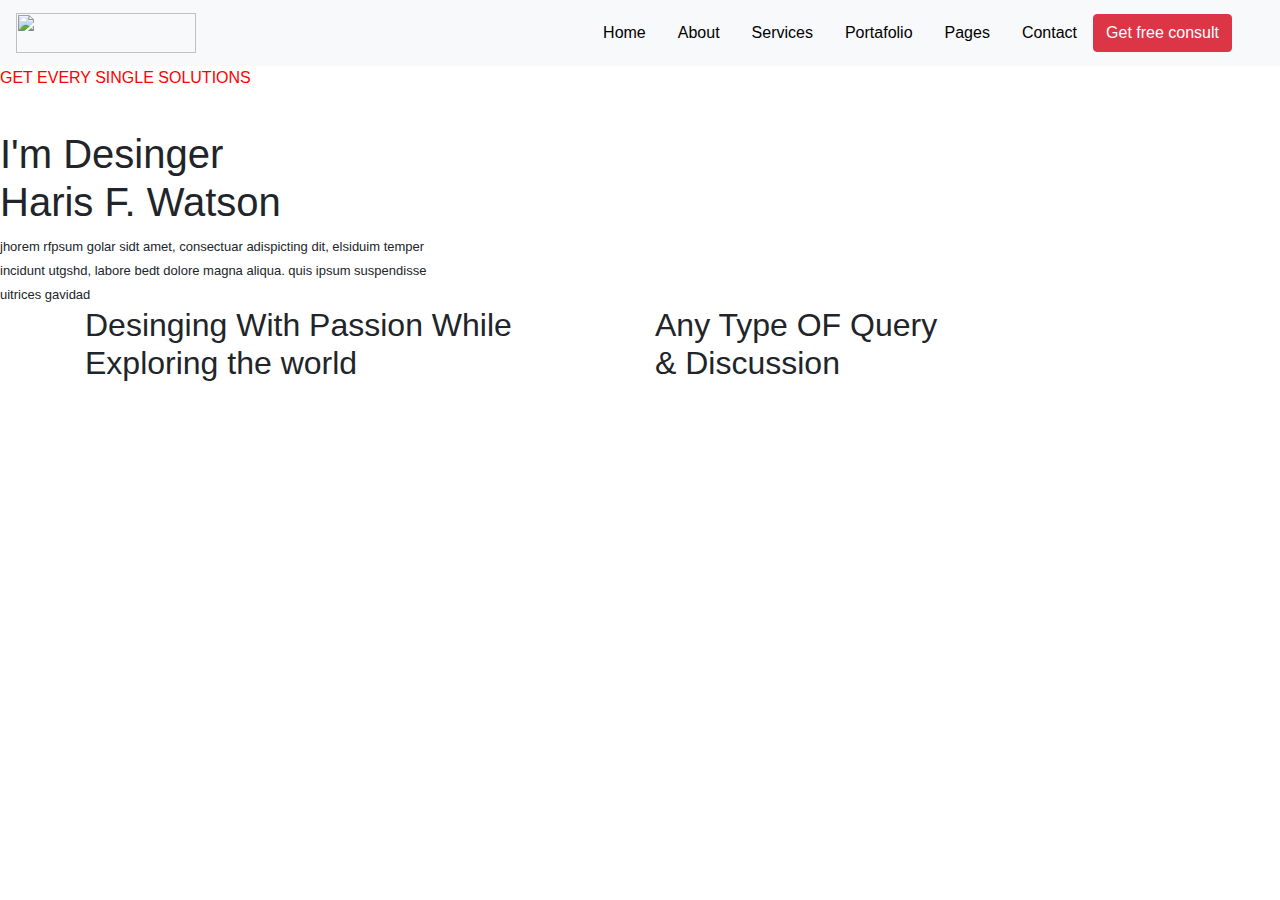
==== index.html @ 94a4fc60 "feat: website creation" ====
<!doctype html>
<html lang="en">
<head>
    <link href="style.css" rel="stylesheet" type="text/css">
    <!-- Meta tags -->
    <meta charset="utf-8" />
    <meta name="viewport" content="width=device-width, initial-scale=1, shrink-to-fit=no" />
    <!-- Bootstrap CSS -->
    <link rel="stylesheet" href="https://stackpath.bootstrapcdn.com/bootstrap/4.5.2/css/bootstrap.min.css" integrity="sha384-JcKb8q3iqJ61gNV9KGb8thSsNjpSL0n8PARn9HuZOnIxN0hoP+VmmDGMN5t9UJ0Z" crossorigin="anonymous">
 
</head>
<nav class="navbar navbar-light bg-light justify-content-between">
    <a class="navbar-brand"><img class="ima" src="../../../assets/logo.png" width="180" height="40"></a>
    <form class="form-inline">
        <a class="nav-item nav-link" href="#" style="color:#000000" class="but">Home</a>
        <a class="nav-item nav-link" href="#" style="color:#000000" class="but">About</a>
        <a class="nav-item nav-link" href="#" style="color:#000000" class="but">Services</a>
        <a class="nav-item nav-link" href="#" style="color:#000000" class="but">Portafolio</a>
        <a class="nav-item nav-link" href="#" style="color:#000000" class="but">Pages</a>
        <a class="nav-item nav-link" href="#" style="color:#000000" class="but">Contact</a>
      <button class="btn btn-danger" type="submit">Get free consult</button>
      <a class="nav-item nav-link" class="esp"></a>
    </form>
  </nav>
 
<body background="../../../assets/fondo.jpg" style="background-repeat: no-repeat; background-attachment: fixed;">

    <!-- JavaScript -->
    <script src="https://code.jquery.com/jquery-3.5.1.slim.min.js" integrity="sha384-DfXdz2htPH0lsSSs5nCTpuj/zy4C+OGpamoFVy38MVBnE+IbbVYUew+OrCXaRkfj" crossorigin="anonymous"></script>
    <script src="https://cdn.jsdelivr.net/npm/popper.js@1.16.1/dist/umd/popper.min.js" integrity="sha384-9/reFTGAW83EW2RDu2S0VKaIzap3H66lZH81PoYlFhbGU+6BZp6G7niu735Sk7lN" crossorigin="anonymous"></script>
    <script src="https://stackpath.bootstrapcdn.com/bootstrap/4.5.2/js/bootstrap.min.js" integrity="sha384-B4gt1jrGC7Jh4AgTPSdUtOBvfO8shuf57BaghqFfPlYxofvL8/KUEfYiJOMMV+rV" crossorigin="anonymous"></script>
  
    <div class="layer">
        <div class="layer1">
            <p style="color:rgb(255, 0, 0)">GET EVERY SINGLE SOLUTIONS</p>
            <br>
            <h1>I'm Desinger <br>
            Haris F. Watson</h1>
            <FONT SIZE=2>
                jhorem rfpsum golar sidt amet, consectuar adispicting dit, elsiduim temper <br>
                incidunt utgshd, labore bedt dolore magna aliqua. quis ipsum suspendisse <br>
                uitrices gavidad
            </FONT>
            
            
        </div>
    </div>

    
    <div class="cont">
        <div class="layfi"> 
            <div class="container">
                <div class="row">
                  <div class="col-sm">
                    <h2>Desinging With Passion While <br>
                        Exploring the world</h2>
                  </div>
                  <div class="col-sm">
                    <h2> Any Type OF Query <br>
                        & Discussion</h2>
                  </div>
                </div>
              </div>
        </div>
    </div>
    
    
    
</body>
</html>
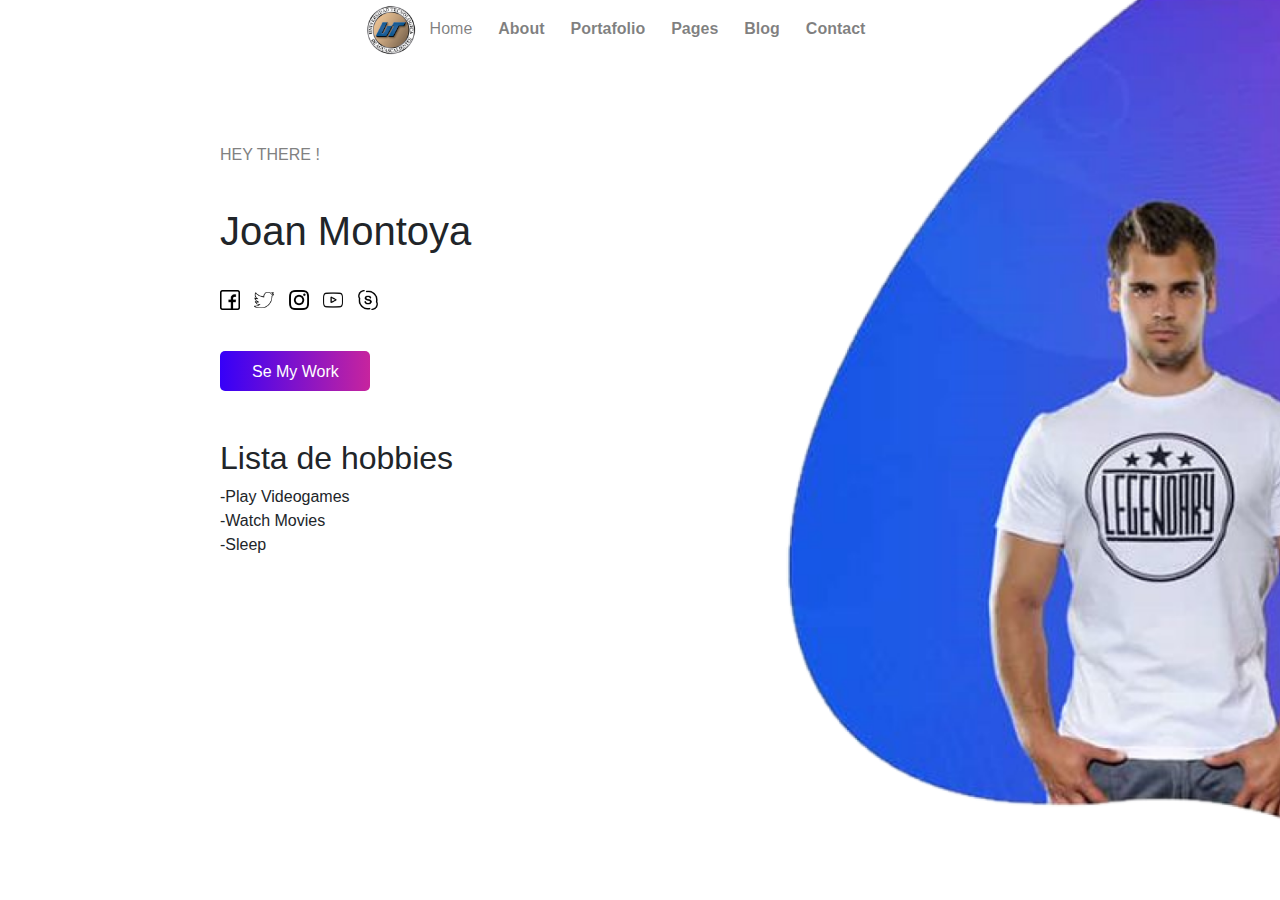
==== commit 04a3eeec: "feat: finish first development block" ====
--- a/index.html
+++ b/index.html
@@ -9,37 +9,62 @@
     <link rel="stylesheet" href="https://stackpath.bootstrapcdn.com/bootstrap/4.5.2/css/bootstrap.min.css" integrity="sha384-JcKb8q3iqJ61gNV9KGb8thSsNjpSL0n8PARn9HuZOnIxN0hoP+VmmDGMN5t9UJ0Z" crossorigin="anonymous">
  
 </head>
-<nav class="navbar navbar-light bg-light justify-content-between">
-    <a class="navbar-brand"><img class="ima" src="../../../assets/logo.png" width="180" height="40"></a>
-    <form class="form-inline">
-        <a class="nav-item nav-link" href="#" style="color:#000000" class="but">Home</a>
-        <a class="nav-item nav-link" href="#" style="color:#000000" class="but">About</a>
-        <a class="nav-item nav-link" href="#" style="color:#000000" class="but">Services</a>
-        <a class="nav-item nav-link" href="#" style="color:#000000" class="but">Portafolio</a>
-        <a class="nav-item nav-link" href="#" style="color:#000000" class="but">Pages</a>
-        <a class="nav-item nav-link" href="#" style="color:#000000" class="but">Contact</a>
-      <button class="btn btn-danger" type="submit">Get free consult</button>
-      <a class="nav-item nav-link" class="esp"></a>
-    </form>
+  <nav class="navbar navbar-expand-lg navbar-light " style="background-color: #169eff00;">
+    <a class="navbar-brand"><img class="ima" src="/assest/logo.png" width="50" height="50"></a>
+    <div class="container-fluid">
+        <ul class="navbar-nav mx-auto">
+          <li class="nav-item">
+            <a class="nav-link" href="#">Home</a>
+          </li>
+          <li class="nav-item">
+            <a class="nav-link" href="#"><b>About</b></a>
+          </li>
+          <li class="nav-item">
+            <a class="nav-link" href="#"><b>Portafolio</b></a>
+          </li>
+          <li class="nav-item">
+            <a class="nav-link" href="#"><b>Pages</b></a>
+          </li>
+          <li class="nav-item">
+            <a class="nav-link" href="#"><b>Blog</b></a>
+          </li>
+          <li class="nav-item">
+            <a class="nav-link" href="#"><b>Contact</b></a>
+          </li>
+        </ul>
+      </div>
+    </div>
   </nav>
  
-<body background="../../../assets/fondo.jpg" style="background-repeat: no-repeat; background-attachment: fixed;">
-
+<body>
     <!-- JavaScript -->
     <script src="https://code.jquery.com/jquery-3.5.1.slim.min.js" integrity="sha384-DfXdz2htPH0lsSSs5nCTpuj/zy4C+OGpamoFVy38MVBnE+IbbVYUew+OrCXaRkfj" crossorigin="anonymous"></script>
     <script src="https://cdn.jsdelivr.net/npm/popper.js@1.16.1/dist/umd/popper.min.js" integrity="sha384-9/reFTGAW83EW2RDu2S0VKaIzap3H66lZH81PoYlFhbGU+6BZp6G7niu735Sk7lN" crossorigin="anonymous"></script>
     <script src="https://stackpath.bootstrapcdn.com/bootstrap/4.5.2/js/bootstrap.min.js" integrity="sha384-B4gt1jrGC7Jh4AgTPSdUtOBvfO8shuf57BaghqFfPlYxofvL8/KUEfYiJOMMV+rV" crossorigin="anonymous"></script>
   
+    <img class="fond" src="/assest/image.png" height="100%" align="right">
     <div class="layer">
         <div class="layer1">
-            <p style="color:rgb(255, 0, 0)">GET EVERY SINGLE SOLUTIONS</p>
+            <p style="color:rgb(129, 129, 129)">HEY THERE ! </p>
             <br>
-            <h1>I'm Desinger <br>
-            Haris F. Watson</h1>
-            <FONT SIZE=2>
-                jhorem rfpsum golar sidt amet, consectuar adispicting dit, elsiduim temper <br>
-                incidunt utgshd, labore bedt dolore magna aliqua. quis ipsum suspendisse <br>
-                uitrices gavidad
+            <h1>Joan Montoya</h1>
+            <br>
+              <p>
+                <img src="/assest/facebook.png" height="20px" class="logs">
+                <img src="/assest/gorjeo.png" height="20px" class="logs">
+                <img src="/assest/instagram.png" height="20px" class="logs">
+                <img src="/assest/youtube.png" height="20px" class="logs">
+                <img src="/assest/logotipo-de-skype.png" height="20px" class="logs">
+              </p>
+              <br>
+              <div class="ejemplo1">Se My Work</div>
+              <br>
+              <br>
+              <h2>Lista de hobbies</h2>
+            <FONT SIZE=3>
+                -Play Videogames <br>
+                -Watch Movies <br>
+                -Sleep
             </FONT>
             
             
@@ -47,25 +72,6 @@
     </div>
 
     
-    <div class="cont">
-        <div class="layfi"> 
-            <div class="container">
-                <div class="row">
-                  <div class="col-sm">
-                    <h2>Desinging With Passion While <br>
-                        Exploring the world</h2>
-                  </div>
-                  <div class="col-sm">
-                    <h2> Any Type OF Query <br>
-                        & Discussion</h2>
-                  </div>
-                </div>
-              </div>
-        </div>
-    </div>
-    
-    
-    
 </body>
 </html>
 
--- a/style.css
+++ b/style.css
@@ -0,0 +1,65 @@
+.ima {
+    position: absolute;
+    margin-left: 350px;
+    margin-right: 50px;
+    top: 5px;
+}
+nav ul{
+    list-style: none;
+    display: inline-block;
+    padding:1px;
+    margin-left: 5px;
+    margin-right: 5px;
+ }
+ nav ul li{
+    float: left;
+    margin-top: 0px;
+    margin-left: 5px;
+    margin-right: 5px;
+}
+.fond{
+    position: absolute;
+    float: right;
+    top: 0px;
+    margin-left: 61%;
+}
+.logs{
+    margin-right: 10px;
+}
+.ejemplo1 { 
+    background: linear-gradient( 90deg, #3600f8 0%, #c7249e 100%); 
+    text-decoration:none;
+    font-weight: 16px;
+    font-size: 16px;
+    color:#ffffff;
+    padding-top:9px;
+    padding-bottom:10px;
+    padding-left:32px;
+    padding-right:20px;
+    height: 40px;
+    width: 150px;
+    border-color: #d8d8d800;
+    border-width: 3px;
+    border-radius:5px;
+}
+.ejemplo1:hover { 
+    background: linear-gradient( 90deg, #704af8 0%, #f76dd4 100%);
+    transition: all .3s;
+}
+
+
+
+
+
+.layer{
+    margin-left: 0px;
+    margin-top: 0px;
+    background-color: rgba(255, 255, 255, 0);
+}
+.layer1{
+    
+    margin-left: 220px;
+    margin-top: 85px;
+    height: 300px;
+    width: 600px;
+}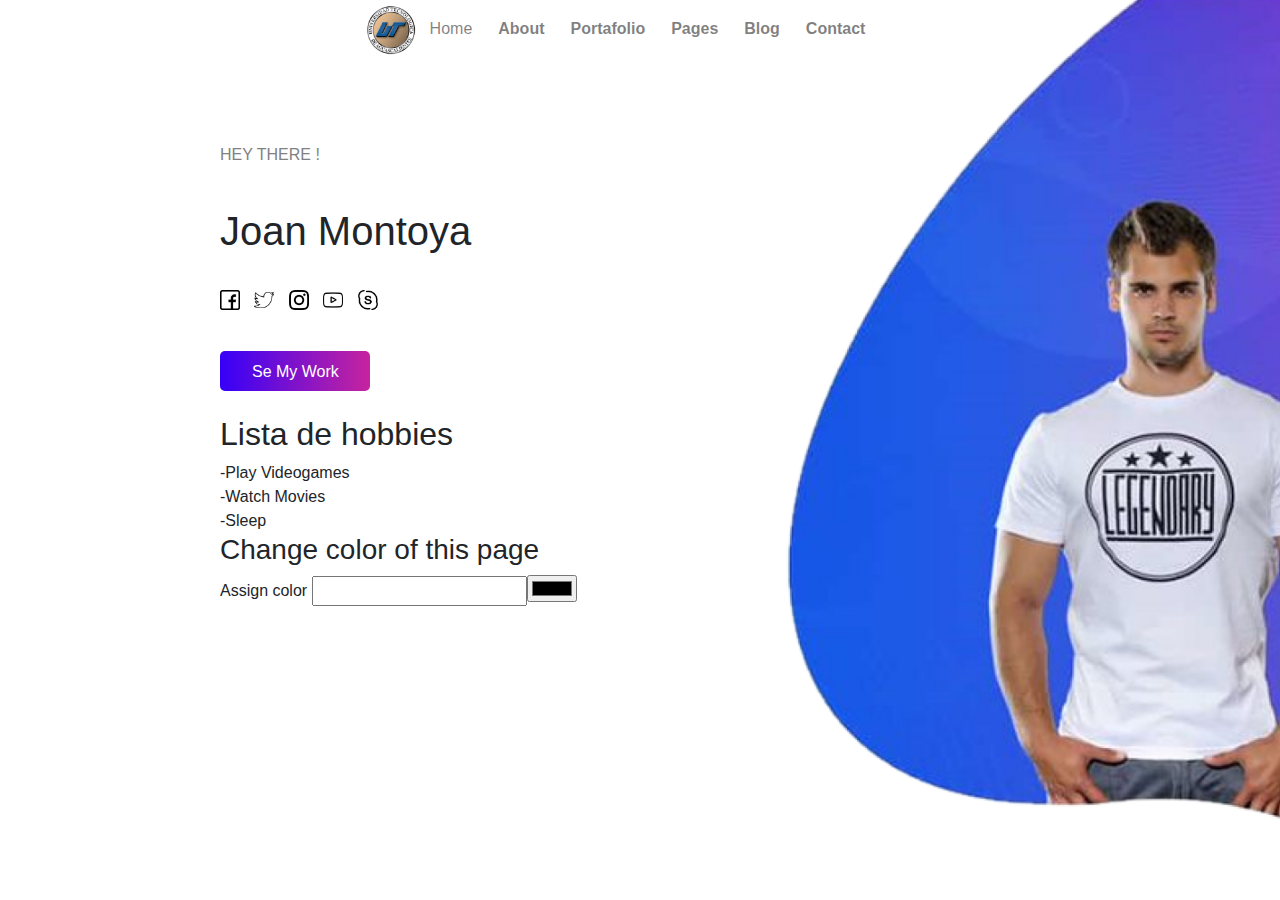
==== commit 3e8246bb: "feat: color change function" ====
--- a/index.html
+++ b/index.html
@@ -7,42 +7,43 @@
     <meta name="viewport" content="width=device-width, initial-scale=1, shrink-to-fit=no" />
     <!-- Bootstrap CSS -->
     <link rel="stylesheet" href="https://stackpath.bootstrapcdn.com/bootstrap/4.5.2/css/bootstrap.min.css" integrity="sha384-JcKb8q3iqJ61gNV9KGb8thSsNjpSL0n8PARn9HuZOnIxN0hoP+VmmDGMN5t9UJ0Z" crossorigin="anonymous">
- 
+    <script src="script.js"></script>
 </head>
   <nav class="navbar navbar-expand-lg navbar-light " style="background-color: #169eff00;">
     <a class="navbar-brand"><img class="ima" src="/assest/logo.png" width="50" height="50"></a>
     <div class="container-fluid">
         <ul class="navbar-nav mx-auto">
           <li class="nav-item">
-            <a class="nav-link" href="#">Home</a>
+            <a class="nav-link" href="/index.html">Home</a>
           </li>
           <li class="nav-item">
-            <a class="nav-link" href="#"><b>About</b></a>
+            <a class="nav-link" href="/construccion.html"><b>About</b></a>
           </li>
           <li class="nav-item">
-            <a class="nav-link" href="#"><b>Portafolio</b></a>
+            <a class="nav-link" href="/construccion.html"><b>Portafolio</b></a>
           </li>
           <li class="nav-item">
-            <a class="nav-link" href="#"><b>Pages</b></a>
+            <a class="nav-link" href="/construccion.html"><b>Pages</b></a>
           </li>
           <li class="nav-item">
-            <a class="nav-link" href="#"><b>Blog</b></a>
+            <a class="nav-link" href="/construccion.html"><b>Blog</b></a>
           </li>
           <li class="nav-item">
-            <a class="nav-link" href="#"><b>Contact</b></a>
+            <a class="nav-link" href="/construccion.html"><b>Contact</b></a>
           </li>
         </ul>
       </div>
     </div>
   </nav>
  
-<body>
+<body  id="main">
     <!-- JavaScript -->
     <script src="https://code.jquery.com/jquery-3.5.1.slim.min.js" integrity="sha384-DfXdz2htPH0lsSSs5nCTpuj/zy4C+OGpamoFVy38MVBnE+IbbVYUew+OrCXaRkfj" crossorigin="anonymous"></script>
     <script src="https://cdn.jsdelivr.net/npm/popper.js@1.16.1/dist/umd/popper.min.js" integrity="sha384-9/reFTGAW83EW2RDu2S0VKaIzap3H66lZH81PoYlFhbGU+6BZp6G7niu735Sk7lN" crossorigin="anonymous"></script>
     <script src="https://stackpath.bootstrapcdn.com/bootstrap/4.5.2/js/bootstrap.min.js" integrity="sha384-B4gt1jrGC7Jh4AgTPSdUtOBvfO8shuf57BaghqFfPlYxofvL8/KUEfYiJOMMV+rV" crossorigin="anonymous"></script>
   
     <img class="fond" src="/assest/image.png" height="100%" align="right">
+
     <div class="layer">
         <div class="layer1">
             <p style="color:rgb(129, 129, 129)">HEY THERE ! </p>
@@ -50,15 +51,14 @@
             <h1>Joan Montoya</h1>
             <br>
               <p>
-                <img src="/assest/facebook.png" height="20px" class="logs">
-                <img src="/assest/gorjeo.png" height="20px" class="logs">
-                <img src="/assest/instagram.png" height="20px" class="logs">
-                <img src="/assest/youtube.png" height="20px" class="logs">
-                <img src="/assest/logotipo-de-skype.png" height="20px" class="logs">
+                <a title="Pagina" href="/construccion.html" class="link"><img src="/assest/facebook.png" height="20px" class="logs"></a>
+                <a title="Pagina" href="/construccion.html" class="link"><img src="/assest/gorjeo.png" height="20px" class="logs"></a>
+                <a title="Pagina" href="/construccion.html" class="link"><img src="/assest/instagram.png" height="20px" class="logs"></a>
+                <a title="Pagina" href="/construccion.html" class="link"><img src="/assest/youtube.png" height="20px" class="logs"></a>
+                <a title="Pagina" href="/construccion.html" class="link"><img src="/assest/logotipo-de-skype.png" height="20px" class="logs"></a>
               </p>
               <br>
-              <div class="ejemplo1">Se My Work</div>
-              <br>
+              <a title="Pagina" href="/construccion.html" class="link"><div class="ejemplo1">Se My Work</div></a>
               <br>
               <h2>Lista de hobbies</h2>
             <FONT SIZE=3>
@@ -66,12 +66,11 @@
                 -Watch Movies <br>
                 -Sleep
             </FONT>
-            
-            
+            <br>
+            <h3>Change color of this page </h3>
+            <p>Assign color <input type="text" id="selector" oninput="changeColor(this)"><input type="color" id="selector" oninput="changeColor(this)"></p>
         </div>
     </div>
-
-    
 </body>
 </html>
 
--- a/style.css
+++ b/style.css
@@ -1,9 +1,3 @@
-.ima {
-    position: absolute;
-    margin-left: 350px;
-    margin-right: 50px;
-    top: 5px;
-}
 nav ul{
     list-style: none;
     display: inline-block;
@@ -11,20 +5,27 @@
     margin-left: 5px;
     margin-right: 5px;
  }
+
  nav ul li{
     float: left;
     margin-top: 0px;
     margin-left: 5px;
     margin-right: 5px;
 }
+
 .fond{
     position: absolute;
     float: right;
     top: 0px;
     margin-left: 61%;
 }
+
 .logs{
     margin-right: 10px;
+}
+
+.link :hover{
+    background: linear-gradient( 90deg, #3600f8 0%, #c7249e 100%); 
 }
 .ejemplo1 { 
     background: linear-gradient( 90deg, #3600f8 0%, #c7249e 100%); 
@@ -42,22 +43,26 @@
     border-width: 3px;
     border-radius:5px;
 }
+
 .ejemplo1:hover { 
     background: linear-gradient( 90deg, #704af8 0%, #f76dd4 100%);
     transition: all .3s;
 }
 
-
-
-
+.ima {
+    position: absolute;
+    margin-left: 350px;
+    margin-right: 50px;
+    top: 5px;
+}
 
 .layer{
     margin-left: 0px;
     margin-top: 0px;
     background-color: rgba(255, 255, 255, 0);
 }
+
 .layer1{
-    
     margin-left: 220px;
     margin-top: 85px;
     height: 300px;
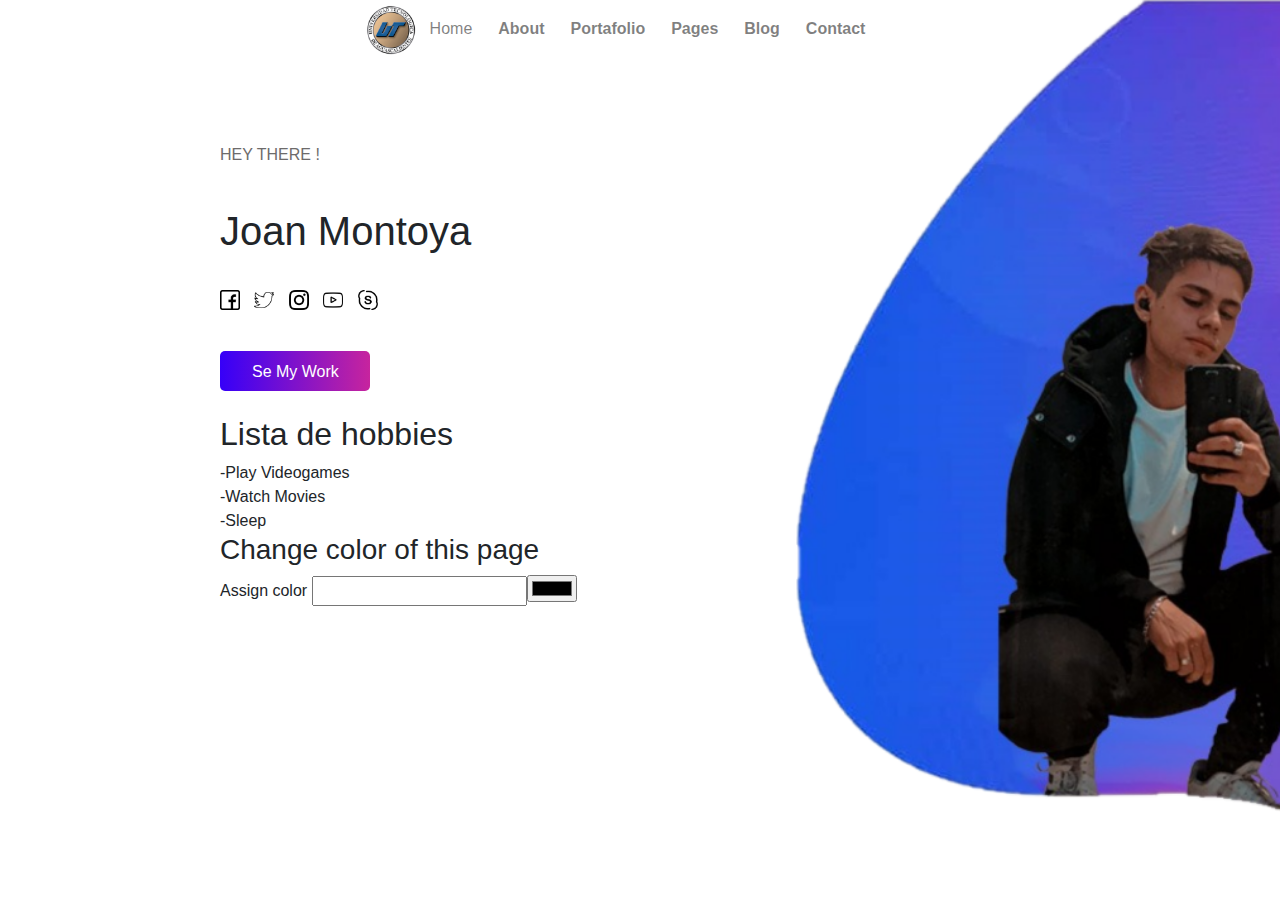
==== commit b8b72454: "feat: Add functions" ====
--- a/index.html
+++ b/index.html
@@ -1,6 +1,8 @@
 <!doctype html>
 <html lang="en">
+
 <head>
+
     <link href="style.css" rel="stylesheet" type="text/css">
     <!-- Meta tags -->
     <meta charset="utf-8" />
@@ -8,9 +10,10 @@
     <!-- Bootstrap CSS -->
     <link rel="stylesheet" href="https://stackpath.bootstrapcdn.com/bootstrap/4.5.2/css/bootstrap.min.css" integrity="sha384-JcKb8q3iqJ61gNV9KGb8thSsNjpSL0n8PARn9HuZOnIxN0hoP+VmmDGMN5t9UJ0Z" crossorigin="anonymous">
     <script src="script.js"></script>
+
 </head>
   <nav class="navbar navbar-expand-lg navbar-light " style="background-color: #169eff00;">
-    <a class="navbar-brand"><img class="ima" src="/assest/logo.png" width="50" height="50"></a>
+    <a class="navbar-brand"><img class="imagen" src="/assest/logo.png" width="50" height="50"></a>
     <div class="container-fluid">
         <ul class="navbar-nav mx-auto">
           <li class="nav-item">
@@ -37,16 +40,16 @@
   </nav>
  
 <body  id="main">
+
     <!-- JavaScript -->
     <script src="https://code.jquery.com/jquery-3.5.1.slim.min.js" integrity="sha384-DfXdz2htPH0lsSSs5nCTpuj/zy4C+OGpamoFVy38MVBnE+IbbVYUew+OrCXaRkfj" crossorigin="anonymous"></script>
     <script src="https://cdn.jsdelivr.net/npm/popper.js@1.16.1/dist/umd/popper.min.js" integrity="sha384-9/reFTGAW83EW2RDu2S0VKaIzap3H66lZH81PoYlFhbGU+6BZp6G7niu735Sk7lN" crossorigin="anonymous"></script>
     <script src="https://stackpath.bootstrapcdn.com/bootstrap/4.5.2/js/bootstrap.min.js" integrity="sha384-B4gt1jrGC7Jh4AgTPSdUtOBvfO8shuf57BaghqFfPlYxofvL8/KUEfYiJOMMV+rV" crossorigin="anonymous"></script>
   
-    <img class="fond" src="/assest/image.png" height="100%" align="right">
+    <img class="fondo" src="/assest/fondomio.png" height="100%" align="right">
 
-    <div class="layer">
         <div class="layer1">
-            <p style="color:rgb(129, 129, 129)">HEY THERE ! </p>
+            <p style="color:rgb(109, 107, 107)">HEY THERE ! </p>
             <br>
             <h1>Joan Montoya</h1>
             <br>
@@ -58,7 +61,7 @@
                 <a title="Pagina" href="/construccion.html" class="link"><img src="/assest/logotipo-de-skype.png" height="20px" class="logs"></a>
               </p>
               <br>
-              <a title="Pagina" href="/construccion.html" class="link"><div class="ejemplo1">Se My Work</div></a>
+              <a title="Pagina" href="/construccion.html" class="link"><div class="botoncolor">Se My Work</div></a>
               <br>
               <h2>Lista de hobbies</h2>
             <FONT SIZE=3>
@@ -70,7 +73,6 @@
             <h3>Change color of this page </h3>
             <p>Assign color <input type="text" id="selector" oninput="changeColor(this)"><input type="color" id="selector" oninput="changeColor(this)"></p>
         </div>
-    </div>
 </body>
 </html>
 
--- a/style.css
+++ b/style.css
@@ -13,7 +13,7 @@
     margin-right: 5px;
 }
 
-.fond{
+.fondo{
     position: absolute;
     float: right;
     top: 0px;
@@ -27,7 +27,7 @@
 .link :hover{
     background: linear-gradient( 90deg, #3600f8 0%, #c7249e 100%); 
 }
-.ejemplo1 { 
+.botoncolor { 
     background: linear-gradient( 90deg, #3600f8 0%, #c7249e 100%); 
     text-decoration:none;
     font-weight: 16px;
@@ -44,22 +44,16 @@
     border-radius:5px;
 }
 
-.ejemplo1:hover { 
+.botoncolor:hover { 
     background: linear-gradient( 90deg, #704af8 0%, #f76dd4 100%);
     transition: all .3s;
 }
 
-.ima {
+.imagen {
     position: absolute;
     margin-left: 350px;
     margin-right: 50px;
     top: 5px;
-}
-
-.layer{
-    margin-left: 0px;
-    margin-top: 0px;
-    background-color: rgba(255, 255, 255, 0);
 }
 
 .layer1{
